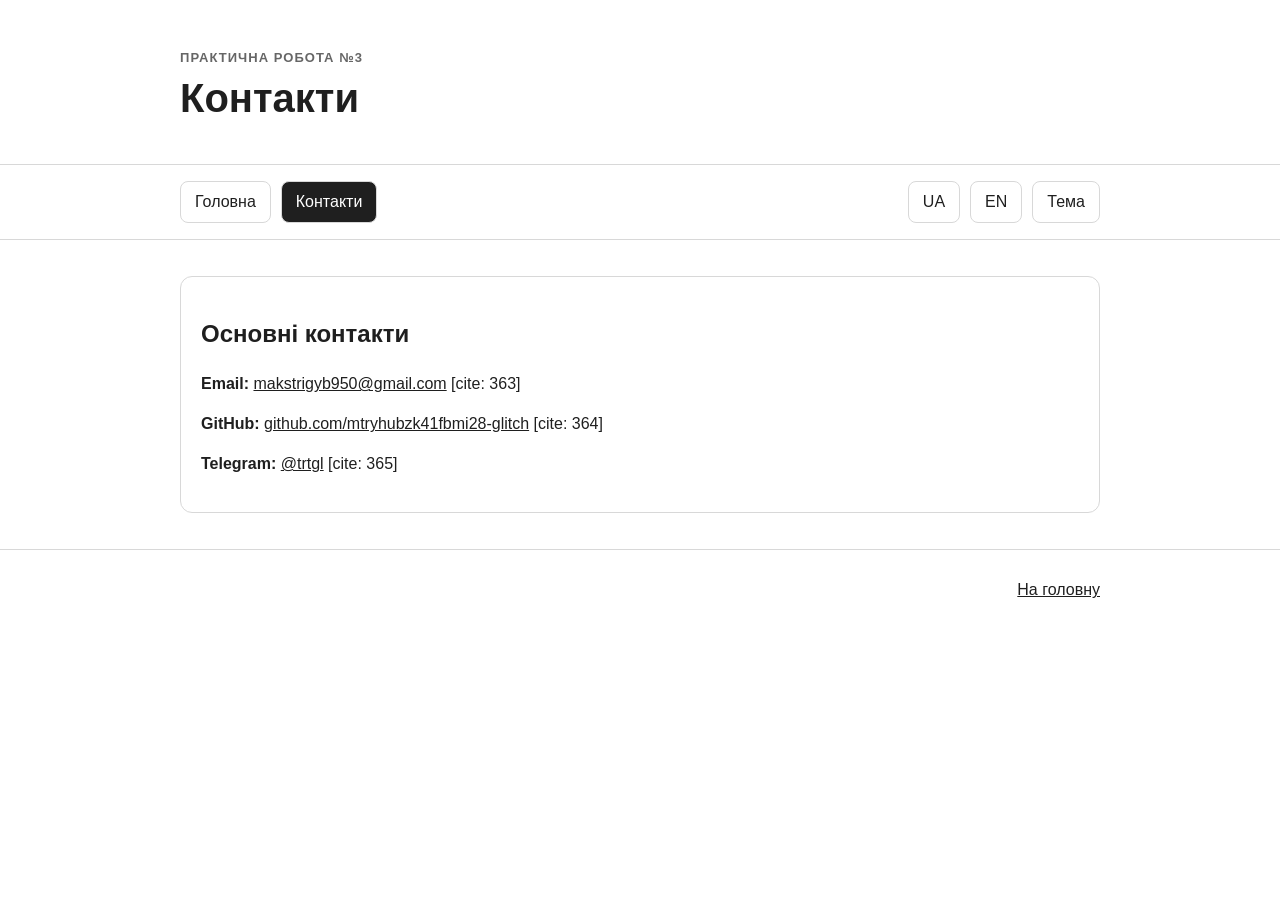
==== pаges/contacts.html @ 0518d6ac "Initial commit" ====
<!DOCTYPE html>
<html lang="uk">
<head>
  <meta charset="UTF-8">
  <meta name="viewport" content="width=device-width, initial-scale=1.0">
  <title>Контакти | Максим</title>
  <link rel="stylesheet" href="../assets/css/style.css">
  <script src="../assets/js/script.js" defer></script>
</head>
<body data-page="contacts">
  <header class="hero">
    <div class="container">
      <p class="hero__label">ПРАКТИЧНА РОБОТА №3</p>
      <h1 data-i18n="contactsTitle">Контакти</h1>
      <p data-i18n="contactsText"></p>
    </div>
  </header>

  <nav class="main-nav">
    <div class="container nav-row">
      <div class="nav-links">
        <a href="../index.html" data-i18n="navHome">Головна</a>
        <a href="contacts.html" aria-current="page" data-i18n="navContacts">Контакти</a>
      </div>
      <div class="nav-controls">
        <button id="langUk" type="button" data-lang="uk">UA</button>
        <button id="langEn" type="button" data-lang="en">EN</button>
        <button id="themeToggle" type="button" data-i18n="themeButton">Тема</button>
      </div>
    </div>
  </nav>

  <main>
    <section class="section">
      <div class="container">
        <div class="card">
          <h2 data-i18n="contactsListTitle">Основні контакти</h2>
          <address style="font-style: normal;">
            <p><strong>Email:</strong> <a href="mailto:makstrigyb950@gmail.com">makstrigyb950@gmail.com</a> [cite: 363]</p>
            <p><strong>GitHub:</strong> <a href="https://github.com/mtryhubzk41fbmi28-glitch" target="_blank">github.com/mtryhubzk41fbmi28-glitch</a> [cite: 364]</p>
            <p><strong>Telegram:</strong> <a href="https://t.me/trtgl" target="_blank">@trtgl</a> [cite: 365]</p>
          </address>
        </div>
      </div>
    </section>
  </main>

  <footer>
    <div class="container footer-row">
      <p data-i18n="footerText"></p>
      <a href="../index.html" data-i18n="backHome">На головну</a>
    </div>
  </footer>

  <button id="backToTop" class="back-to-top" type="button">↑</button>
</body>
</html>
---- assets/css/style.css ----
:root {
  --bg: #ffffff;
  --bg-alt: #f5f5f5;
  --card: #ffffff;
  --text: #1f1f1f;
  --line: #d8d8d8;
  --accent: #1f1f1f;
}

body.dark {
  --bg: #16181c;
  --bg-alt: #21242a;
  --card: #1d2025;
  --text: #f3f3f3;
  --line: #373b43;
  --accent: #f3f3f3;
}

* {
  box-sizing: border-box;
}

html {
  scroll-behavior: smooth;
}

body {
  margin: 0;
  font-family: Arial, sans-serif;
  line-height: 1.5;
  background: var(--bg);
  color: var(--text);
}

a {
  color: inherit;
}

button {
  font: inherit;
}

.container {
  width: 960px;
  max-width: 100%;
  margin: 0 auto;
  padding: 0 20px;
}

.hero {
  padding: 48px 0 24px;
  border-bottom: 1px solid var(--line);
}

.hero__label {
  margin: 0 0 8px;
  color: #666666;
  font-weight: 700;
  text-transform: uppercase;
  letter-spacing: 0.08em;
  font-size: 13px;
}

.hero h1 {
  margin: 0 0 12px;
  font-size: 40px;
}

.hero p {
  max-width: 720px;
  margin: 0;
}

.hero__actions {
  margin-top: 20px;
}

.main-nav {
  padding: 16px 0;
  border-bottom: 1px solid var(--line);
  background: var(--bg);
  position: sticky;
  top: 0;
}

.nav-row {
  display: flex;
  justify-content: space-between;
  align-items: center;
  gap: 16px;
}

.nav-links,
.nav-controls,
.tag-list,
.footer-row {
  display: flex;
  gap: 10px;
  flex-wrap: wrap;
  align-items: center;
}

.main-nav a,
.main-nav button,
.btn-link,
.tag-button,
.project-card button {
  padding: 8px 14px;
  border: 1px solid var(--line);
  background: var(--card);
  color: var(--text);
  border-radius: 8px;
  text-decoration: none;
  cursor: pointer;
}

.main-nav a[aria-current="page"],
.active,
.tag-button.active {
  background: var(--accent);
  color: var(--bg);
}

.section {
  padding: 36px 0;
}

.section--alt {
  background: var(--bg-alt);
}

.controls,
.card,
.project-card,
.modal__content {
  background: var(--card);
  border: 1px solid var(--line);
  border-radius: 12px;
}

.controls,
.card {
  padding: 20px;
}

.project-grid {
  display: grid;
  grid-template-columns: repeat(3, 1fr);
  gap: 16px;
}

.project-card {
  padding: 18px;
}

.project-card h3 {
  margin-top: 0;
}

.project-tags {
  margin: 12px 0;
  display: flex;
  gap: 8px;
  flex-wrap: wrap;
}

.project-tag {
  padding: 4px 10px;
  border-radius: 999px;
  background: var(--bg-alt);
  border: 1px solid var(--line);
  font-size: 14px;
}

.project-actions {
  margin-top: 16px;
}

footer {
  padding: 24px 0;
  border-top: 1px solid var(--line);
}

.footer-row {
  justify-content: space-between;
}

.back-to-top {
  position: fixed;
  right: 16px;
  bottom: 16px;
  width: 44px;
  height: 44px;
  border: 1px solid var(--line);
  border-radius: 50%;
  background: var(--card);
  color: var(--text);
  cursor: pointer;
  display: none;
}

.back-to-top.show {
  display: block;
}

.modal {
  display: none;
  position: fixed;
  inset: 0;
  background: rgba(0, 0, 0, 0.45);
  padding: 20px;
}

.modal.open {
  display: block;
}

.modal__content {
  max-width: 520px;
  margin: 80px auto 0;
  padding: 20px;
  position: relative;
}

.modal__close {
  position: absolute;
  top: 12px;
  right: 12px;
  width: 36px;
  height: 36px;
  border: 1px solid var(--line);
  border-radius: 8px;
  background: var(--bg);
  color: var(--text);
  cursor: pointer;
}

@media (max-width: 768px) {
  .nav-row,
  .footer-row {
    flex-direction: column;
    align-items: flex-start;
  }

  .project-grid {
    grid-template-columns: 1fr 1fr;
  }
}

@media (max-width: 560px) {
  .hero h1 {
    font-size: 30px;
  }

  .project-grid {
    grid-template-columns: 1fr;
  }
}
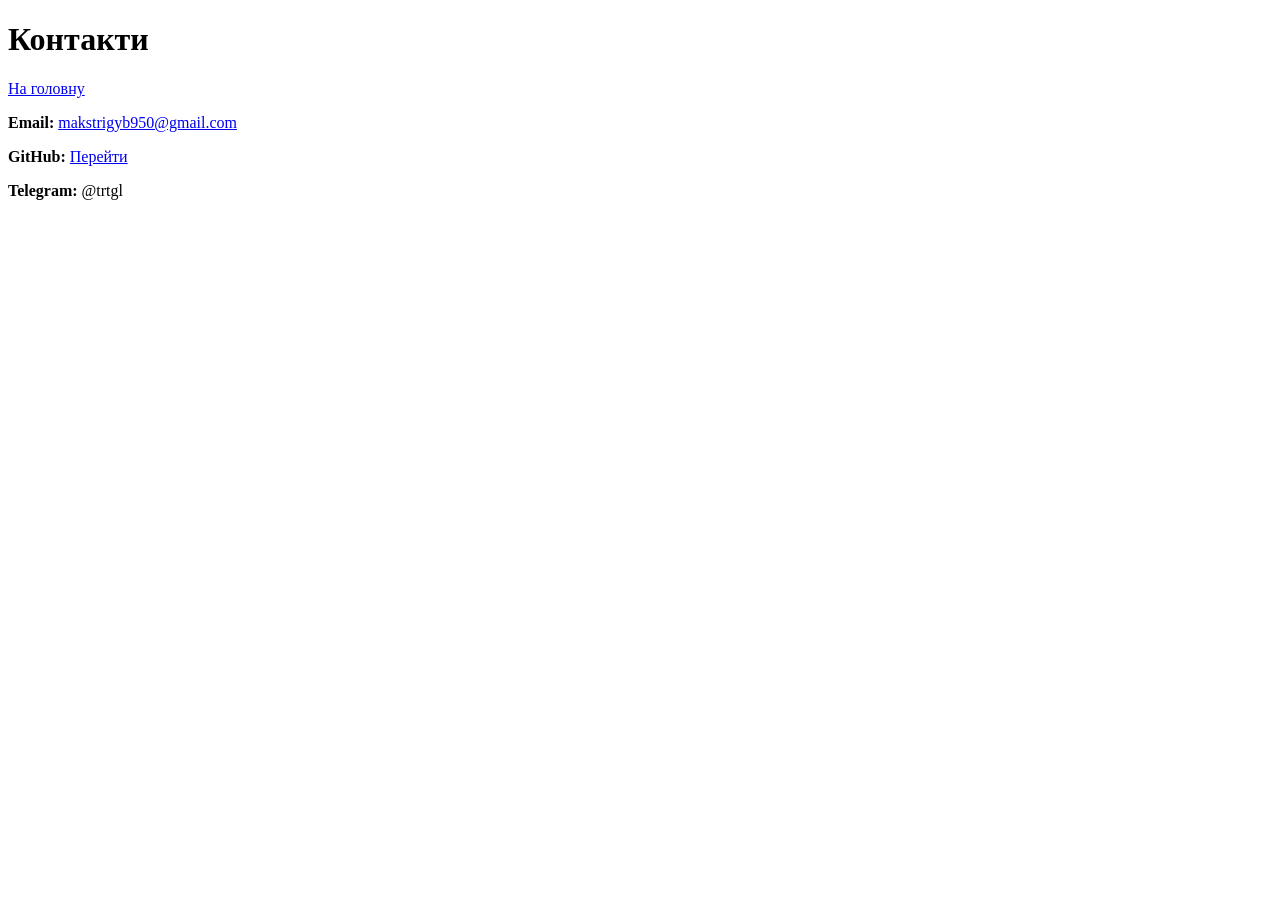
==== commit a51aa0a0: "Update contacts.html" ====
--- a/pаges/contacts.html
+++ b/pаges/contacts.html
@@ -1,57 +1,24 @@
 <!DOCTYPE html>
 <html lang="uk">
 <head>
-  <meta charset="UTF-8">
-  <meta name="viewport" content="width=device-width, initial-scale=1.0">
-  <title>Контакти | Максим</title>
-  <link rel="stylesheet" href="../assets/css/style.css">
-  <script src="../assets/js/script.js" defer></script>
+    <meta charset="UTF-8">
+    <title>Контакти | Максим</title>
+    <link rel="stylesheet" href="style.css">
+    <script src="script.js" defer></script>
 </head>
 <body data-page="contacts">
-  <header class="hero">
-    <div class="container">
-      <p class="hero__label">ПРАКТИЧНА РОБОТА №3</p>
-      <h1 data-i18n="contactsTitle">Контакти</h1>
-      <p data-i18n="contactsText"></p>
-    </div>
-  </header>
-
-  <nav class="main-nav">
-    <div class="container nav-row">
-      <div class="nav-links">
-        <a href="../index.html" data-i18n="navHome">Головна</a>
-        <a href="contacts.html" aria-current="page" data-i18n="navContacts">Контакти</a>
-      </div>
-      <div class="nav-controls">
-        <button id="langUk" type="button" data-lang="uk">UA</button>
-        <button id="langEn" type="button" data-lang="en">EN</button>
-        <button id="themeToggle" type="button" data-i18n="themeButton">Тема</button>
-      </div>
-    </div>
-  </nav>
-
-  <main>
-    <section class="section">
-      <div class="container">
+    <header class="hero">
+        <div class="container">
+            <h1 data-i18n="contactsTitle">Контакти</h1>
+            <a href="index.html" data-i18n="navHome">На головну</a>
+        </div>
+    </header>
+    <main class="container">
         <div class="card">
-          <h2 data-i18n="contactsListTitle">Основні контакти</h2>
-          <address style="font-style: normal;">
-            <p><strong>Email:</strong> <a href="mailto:makstrigyb950@gmail.com">makstrigyb950@gmail.com</a> [cite: 363]</p>
-            <p><strong>GitHub:</strong> <a href="https://github.com/mtryhubzk41fbmi28-glitch" target="_blank">github.com/mtryhubzk41fbmi28-glitch</a> [cite: 364]</p>
-            <p><strong>Telegram:</strong> <a href="https://t.me/trtgl" target="_blank">@trtgl</a> [cite: 365]</p>
-          </address>
+            <p><strong>Email:</strong> <a href="mailto:makstrigyb950@gmail.com">makstrigyb950@gmail.com</a></p>
+            <p><strong>GitHub:</strong> <a href="https://github.com/mtryhubzk41fbmi28-glitch">Перейти</a></p>
+            <p><strong>Telegram:</strong> @trtgl</p>
         </div>
-      </div>
-    </section>
-  </main>
-
-  <footer>
-    <div class="container footer-row">
-      <p data-i18n="footerText"></p>
-      <a href="../index.html" data-i18n="backHome">На головну</a>
-    </div>
-  </footer>
-
-  <button id="backToTop" class="back-to-top" type="button">↑</button>
+    </main>
 </body>
-</html>+</html>
